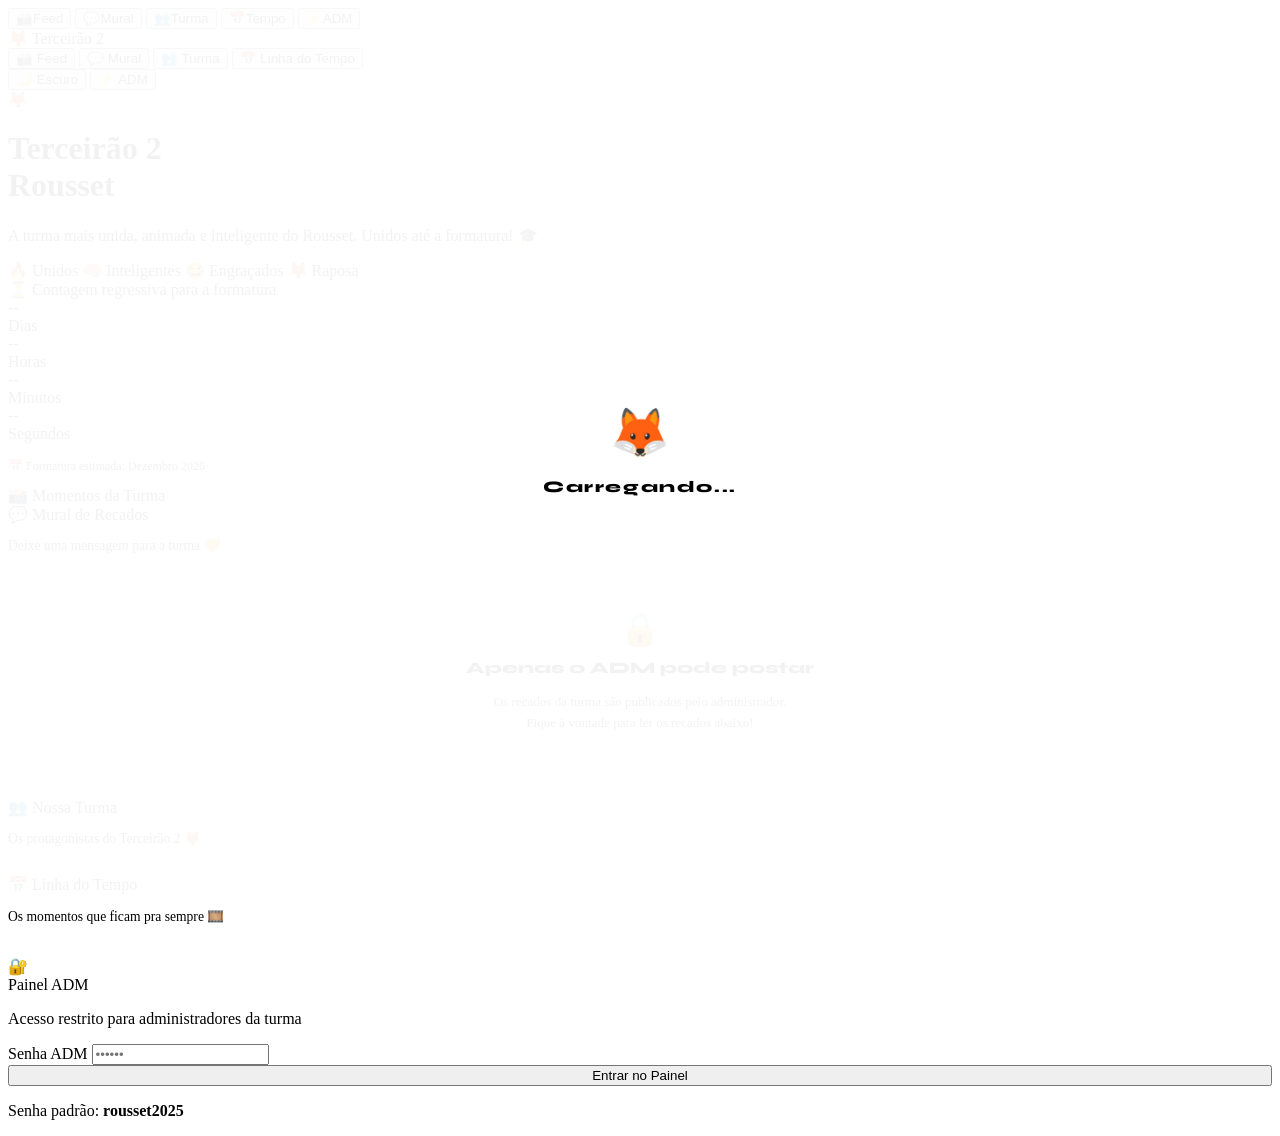
==== index.html @ 4e3f8a52 "1.3" ====
<!DOCTYPE html>
<html lang="pt-BR">
<head>
<meta charset="UTF-8"/>
<meta name="viewport" content="width=device-width, initial-scale=1.0"/>
<title>🦊 Terceirão 2 Rousset</title>
<link href="https://fonts.googleapis.com/css2?family=Syne:wght@700;800&family=Nunito:wght@400;600;700;800&display=swap" rel="stylesheet"/>
<body>
<div id="toast"></div>
 
<!-- OVERLAY DE CARREGAMENTO -->
<div id="loading-overlay" style="position:fixed;inset:0;background:rgba(255,255,255,0.95);z-index:999;display:flex;flex-direction:column;align-items:center;justify-content:center;gap:16px;">
  <div style="font-size:3rem;animation:bounce 1s ease-in-out infinite;">🦊</div>
  <div style="font-family:'Syne',sans-serif;font-size:1rem;font-weight:800;color:var(--orange);letter-spacing:0.1em;">Carregando...</div>
</div>
 
<!-- MENU MOBILE INFERIOR -->
<nav class="mobile-nav">
  <button class="mobile-nav-btn active" id="mob-feed"     onclick="goPage('feed')">    <span class="mob-icon">📸</span>Feed</button>
  <button class="mobile-nav-btn"        id="mob-mural"    onclick="goPage('mural')">   <span class="mob-icon">💬</span>Mural</button>
  <button class="mobile-nav-btn"        id="mob-alunos"   onclick="goPage('alunos')">  <span class="mob-icon">👥</span>Turma</button>
  <button class="mobile-nav-btn"        id="mob-timeline" onclick="goPage('timeline')"><span class="mob-icon">📅</span>Tempo</button>
  <button class="mobile-nav-btn mob-adm" id="mob-adm"     onclick="goPage('adm')">     <span class="mob-icon">⚡</span>ADM</button>
</nav>
 
<nav>
  <div class="nav-logo">🦊 Terceirão 2</div>
  <div class="nav-tabs">
    <button class="nav-tab active" onclick="goPage('feed')">📸 Feed</button>
    <button class="nav-tab" onclick="goPage('mural')">💬 Mural</button>
    <button class="nav-tab" onclick="goPage('alunos')">👥 Turma</button>
    <button class="nav-tab" onclick="goPage('timeline')">📅 Linha do Tempo</button>
  </div>
  <button class="theme-toggle" id="theme-toggle-btn" onclick="alternarTema()" title="Alternar modo claro/escuro">🌙 Escuro</button>
  <button class="nav-btn" onclick="goPage('adm')">⚡ ADM</button>
</nav>
 
<!-- ══ FEED ══ -->
<div id="page-feed" class="page active">
  <div class="hero">
    <span class="hero-fox">🦊</span>
    <h1>Terceirão 2<br/>Rousset</h1>
    <p>A turma mais unida, animada e inteligente do Rousset. Unidos até a formatura! 🎓</p>
    <div class="hero-tags">
      <span class="hero-tag">🔥 Unidos</span>
      <span class="hero-tag">🧠 Inteligentes</span>
      <span class="hero-tag">😂 Engraçados</span>
      <span class="hero-tag">🦊 Raposa</span>
    </div>
  </div>
  <div class="wrap" style="padding-top: 0;">
    <div class="countdown-section">
      <div class="countdown-title">⏳ Contagem regressiva para a formatura</div>
      <div class="countdown-grid">
        <div class="countdown-item"><div class="countdown-num" id="cd-dias">--</div><div class="countdown-label">Dias</div></div>
        <div class="countdown-item"><div class="countdown-num" id="cd-horas">--</div><div class="countdown-label">Horas</div></div>
        <div class="countdown-item"><div class="countdown-num" id="cd-min">--</div><div class="countdown-label">Minutos</div></div>
        <div class="countdown-item"><div class="countdown-num" id="cd-seg">--</div><div class="countdown-label">Segundos</div></div>
      </div>
      <p style="margin-top: 16px;font-size: 0.75rem;color: var(--muted);">📅 Formatura estimada: Dezembro 2026</p>
    </div>
    <div class="section-head"><div class="section-title">📸 <span>Momentos</span> da Turma</div></div>
    <div class="feed-grid" id="feed-grid"></div>
    <div id="feed-empty" class="empty" style="display: none;"><span class="empty-icon">📷</span><div class="empty-text">Nenhuma postagem ainda.<br/>O ADM pode adicionar pelo painel!</div></div>
  </div>
</div>
 
<!-- ══ MURAL ══ -->
<div id="page-mural" class="page">
  <div class="wrap">
    <div class="section-head"><div class="section-title">💬 Mural de <span>Recados</span></div></div>
    <p style="color: var(--muted);font-size: 0.85rem;margin-bottom: 28px;">Deixe uma mensagem para a turma 🧡</p>
    <!-- Formulário: só aparece para ADM -->
    <div class="mural-form" id="mural-form-adm" style="display:none;">
      <div class="mural-form-title">✍️ Novo Recado</div>
      <div class="field"><label>Autor</label><input id="mural-nome" placeholder="Ex: João Silva"/></div>
      <div class="field"><label>Mensagem</label><textarea id="mural-msg" placeholder="Deixe um recado para a turma..."></textarea></div>
      <button class="btn" onclick="postarRecado()">Publicar Recado</button>
    </div>
 
    <!-- Aviso para visitantes -->
    <div id="mural-aviso-visitante" style="background:var(--card);border:1px solid var(--border);border-radius:14px;padding:28px 24px;margin-bottom:24px;text-align:center;">
      <div style="font-size:2rem;margin-bottom:10px;">🔒</div>
      <div style="font-family:'Syne',sans-serif;font-size:1rem;font-weight:800;margin-bottom:6px;">Apenas o ADM pode postar</div>
      <p style="color:var(--muted);font-size:0.82rem;line-height:1.6;">Os recados da turma são publicados pelo administrador.<br/>Fique à vontade para ler os recados abaixo!</p>
    </div>
    <div class="mural-grid" id="mural-grid"></div>
    <div id="mural-empty" class="empty" style="display: none;"><span class="empty-icon">💬</span><div class="empty-text">Seja o primeiro a deixar um recado!</div></div>
  </div>
</div>
 
<!-- ══ ALUNOS ══ -->
<div id="page-alunos" class="page">
  <div class="wrap">
    <div class="section-head"><div class="section-title">👥 Nossa <span>Turma</span></div></div>
    <p style="color: var(--muted);font-size: 0.85rem;margin-bottom: 28px;">Os protagonistas do Terceirão 2 🦊</p>
    <div class="alunos-grid" id="alunos-grid"></div>
    <div id="alunos-empty" class="empty" style="display: none;"><span class="empty-icon">👥</span><div class="empty-text">Nenhum perfil ainda.<br/>Adicione pelo painel ADM!</div></div>
  </div>
</div>
 
<!-- ══ TIMELINE ══ -->
<div id="page-timeline" class="page">
  <div class="wrap">
    <div class="section-head"><div class="section-title">📅 Linha do <span>Tempo</span></div></div>
    <p style="color: var(--muted);font-size: 0.85rem;margin-bottom: 32px;">Os momentos que ficam pra sempre 🎞️</p>
    <div class="timeline" id="timeline-list"></div>
    <div id="timeline-empty" class="empty" style="display: none;"><span class="empty-icon">📅</span><div class="empty-text">Nenhum evento ainda.<br/>Adicione pelo painel ADM!</div></div>
  </div>
</div>
 
<!-- ══ ADM ══ -->
<div id="page-adm" class="page">
  <div class="wrap">
 
    <!-- LOGIN -->
    <div id="adm-login-screen">
      <div class="adm-panel">
        <div class="adm-login">
          <span class="adm-login-icon">🔐</span>
          <div class="adm-title">Painel ADM</div>
          <p class="adm-sub">Acesso restrito para administradores da turma</p>
          <div class="field">
            <label>Senha ADM</label>
            <input type="password" id="adm-senha" placeholder="••••••" onkeydown="if(event.key==='Enter') admLogin()"/>
          </div>
          <button class="btn" onclick="admLogin()" style="width: 100%;justify-content: center;">Entrar no Painel</button>
          <p class="hint">Senha padrão: <strong>rousset2025</strong></p>
        </div>
      </div>
    </div>
 
    <!-- CONTEÚDO -->
    <div id="adm-content" style="display: none;">
      <div style="display: flex;align-items: center;justify-content: space-between;margin-bottom: 28px;">
        <div>
          <div style="font-family: 'Syne',sans-serif;font-size: 1.6rem;font-weight: 800;">Painel ADM 🦊</div>
          <p style="color: var(--muted);font-size: 0.82rem;">Gerencie todo o conteúdo do blog</p>
        </div>
        <button class="btn btn-outline btn-sm" onclick="admLogout()">Sair</button>
      </div>
      <div style="display: flex;gap: 8px;margin-bottom: 28px;flex-wrap: wrap;">
        <button class="btn btn-sm" onclick="admTab('posts')">📸 Posts</button>
        <button class="btn btn-sm btn-outline" onclick="admTab('alunos')">👥 Alunos</button>
        <button class="btn btn-sm btn-outline" onclick="admTab('eventos')">📅 Eventos</button>
        <button class="btn btn-sm btn-outline" onclick="admTab('recados')">💬 Recados</button>
        <button class="btn btn-sm btn-outline" onclick="admTab('config')">⚙️ Config</button>
      </div>
 
      <!-- TAB POSTS -->
      <div id="adm-tab-posts">
        <div class="adm-panel" style="max-width: 100%;margin-bottom: 24px;">
          <div class="adm-title" style="font-size: 1rem;">➕ Nova Postagem</div>
          <div class="field"><label>Autor</label><input id="post-autor" placeholder="Nome de quem está postando"/></div>
          <div class="field"><label>Descrição</label><textarea id="post-desc" placeholder="Descreva o momento..."></textarea></div>
          <div class="field"><label>Tags (separadas por vírgula)</label><input id="post-tags" placeholder="Ex: festa, turma, formatura"/></div>
          <div class="field"><label>Tipo de mídia</label>
            <select id="post-tipo" onchange="toggleMidiaInput()">
              <option value="emoji">Sem mídia (só emoji)</option>
              <option value="imagem_url">Imagem por URL</option>
              <option value="video_url">Vídeo por URL</option>
              <option value="imagem_upload">Upload de imagem</option>
            </select>
          </div>
          <div id="midia-url-field" style="display: none;" class="field"><label>URL da mídia</label><input id="post-midia-url" placeholder="https://..."/></div>
          <div id="midia-upload-field" style="display: none;" class="field"><label>Arquivo de imagem</label><input type="file" accept="image/*" id="post-midia-file" onchange="handleUploadPost(event)"/></div>
          <div class="field"><label>Emoji do post (quando sem foto)</label><input id="post-emoji" placeholder="📸" maxlength="4" style="font-size: 1.5rem;"/></div>
          <button class="btn" onclick="adicionarPost()">Publicar Post</button>
        </div>
        <div style="font-family: 'Syne',sans-serif;font-size: 1rem;font-weight: 800;margin-bottom: 16px;">Posts publicados</div>
        <div id="adm-posts-list"></div>
      </div>
 
      <!-- TAB ALUNOS -->
      <div id="adm-tab-alunos" style="display: none;">
        <div class="adm-panel" style="max-width: 100%;margin-bottom: 24px;">
          <div class="adm-title" style="font-size: 1rem;">➕ Adicionar Aluno</div>
 
          <!-- Foto de perfil -->
          <div class="field">
            <label>📷 Foto de perfil</label>
            <div style="display: flex;gap: 12px;align-items: flex-start;flex-wrap: wrap;">
              <div style="flex: 1;min-width: 200px;">
                <select id="aluno-foto-tipo" onchange="toggleAlunoFotoInput()" style="width: 100%;background: var(--dark2);border: 1.5px solid rgba(255,107,43,0.18);border-radius: 6px;color: var(--text);padding: 10px 14px;font-size: 0.88rem;font-family: 'Nunito',sans-serif;outline: none;appearance: none;margin-bottom: 8px;">
                  <option value="emoji">Usar emoji/inicial</option>
                  <option value="url">URL de imagem</option>
                  <option value="upload">Upload de foto</option>
                </select>
                <div id="aluno-foto-url-field" style="display: none;">
                  <input id="aluno-foto-url" placeholder="https://..." style="width: 100%;background: var(--dark2);border: 1.5px solid rgba(255,107,43,0.18);border-radius: 6px;color: var(--text);padding: 10px 14px;font-size: 0.88rem;font-family: 'Nunito',sans-serif;outline: none;" oninput="previewAlunoFoto()"/>
                </div>
                <div id="aluno-foto-upload-field" style="display: none;">
                  <input type="file" accept="image/*" id="aluno-foto-file" onchange="handleUploadAluno(event)" style="width: 100%;background: var(--dark2);border: 1.5px solid rgba(255,107,43,0.18);border-radius: 6px;color: var(--text);padding: 8px 12px;font-size: 0.8rem;font-family: 'Nunito',sans-serif;outline: none;"/>
                </div>
              </div>
              <div style="display: flex;flex-direction: column;align-items: center;gap: 6px;">
                <img id="aluno-foto-preview" class="foto-preview" src="" alt="preview"/>
                <div id="aluno-foto-preview-placeholder" style="width: 64px;height: 64px;border-radius: 50%;background: rgba(255,107,43,0.12);border: 2px dashed rgba(255,107,43,0.3);display: flex;align-items: center;justify-content: center;font-size: 1.5rem;">📷</div>
              </div>
            </div>
          </div>
 
          <!-- Dados do aluno -->
          <div style="display: grid;grid-template-columns: 1fr 1fr;gap: 12px;">
            <div class="field"><label>Nome completo</label><input id="aluno-nome" placeholder="Ex: João Silva"/></div>
            <div class="field"><label>Apelido</label><input id="aluno-apelido" placeholder="Ex: Joãozinho"/></div>
          </div>
          <div class="field"><label>🎯 Profissão / Sonho</label><input id="aluno-profissao" placeholder="Ex: Futuro Engenheiro, Médico em formação..."/></div>
          <div class="field"><label>Bio / Frase marcante</label><input id="aluno-bio" placeholder="Ex: O mais engraçado da turma 😂"/></div>
          <button class="btn" onclick="adicionarAluno()">Adicionar Aluno</button>
        </div>
        <div id="adm-alunos-list"></div>
      </div>
 
      <!-- TAB EVENTOS -->
      <div id="adm-tab-eventos" style="display: none;">
        <div class="adm-panel" style="max-width: 100%;margin-bottom: 24px;">
          <div class="adm-title" style="font-size: 1rem;">➕ Novo Evento</div>
          <div style="display: grid;grid-template-columns: 1fr 1fr;gap: 12px;">
            <div class="field"><label>Data</label><input type="date" id="evento-data"/></div>
            <div class="field"><label>Título</label><input id="evento-titulo" placeholder="Ex: Dia do Estudante"/></div>
          </div>
          <div class="field"><label>Descrição</label><textarea id="evento-desc" placeholder="O que aconteceu?"></textarea></div>
          <button class="btn" onclick="adicionarEvento()">Adicionar à Timeline</button>
        </div>
        <div id="adm-eventos-list"></div>
      </div>
 
      <!-- TAB RECADOS -->
      <div id="adm-tab-recados" style="display: none;">
        <div class="adm-panel" style="max-width:100%;margin-bottom:24px;">
          <div class="adm-title" style="font-size:1rem;">💬 Gerenciar Recados do Mural</div>
          <p style="font-size:0.8rem;color:var(--muted);margin-bottom:16px;">Aqui você pode remover recados indesejados.</p>
          <div id="adm-recados-list"></div>
        </div>
      </div>
 
      <!-- TAB CONFIG -->
      <div id="adm-tab-config" style="display: none;">
        <div class="adm-panel" style="max-width: 100%;">
          <div class="adm-title" style="font-size: 1rem;">⚙️ Configurações</div>
          <div class="field"><label>Data da Formatura</label><input type="date" id="config-formatura"/></div>
          <div class="field"><label>Nome da Turma</label><input id="config-nome" placeholder="Ex: Terceirão 2 Rousset"/></div>
          <div class="field">
            <label>Nova senha ADM</label>
            <input type="password" id="config-senha" placeholder="deixe em branco para manter"/>
            <p style="font-size:0.7rem;color:var(--muted);margin-top:6px;">⚠️ Ao salvar com nova senha, a alteração é <strong style="color:var(--orange);">imediata</strong>. A próxima vez que entrar no ADM, use a nova senha.</p>
          </div>
          <button class="btn" onclick="salvarConfigBtn()">Salvar Configurações</button>
          <hr/>
          <button class="btn btn-danger" onclick="limparTudo()">🗑 Limpar todos os dados</button>
        </div>
      </div>
    </div>
  </div>
</div>
<script src="script.js" type="module"></script>
</body>
</html>
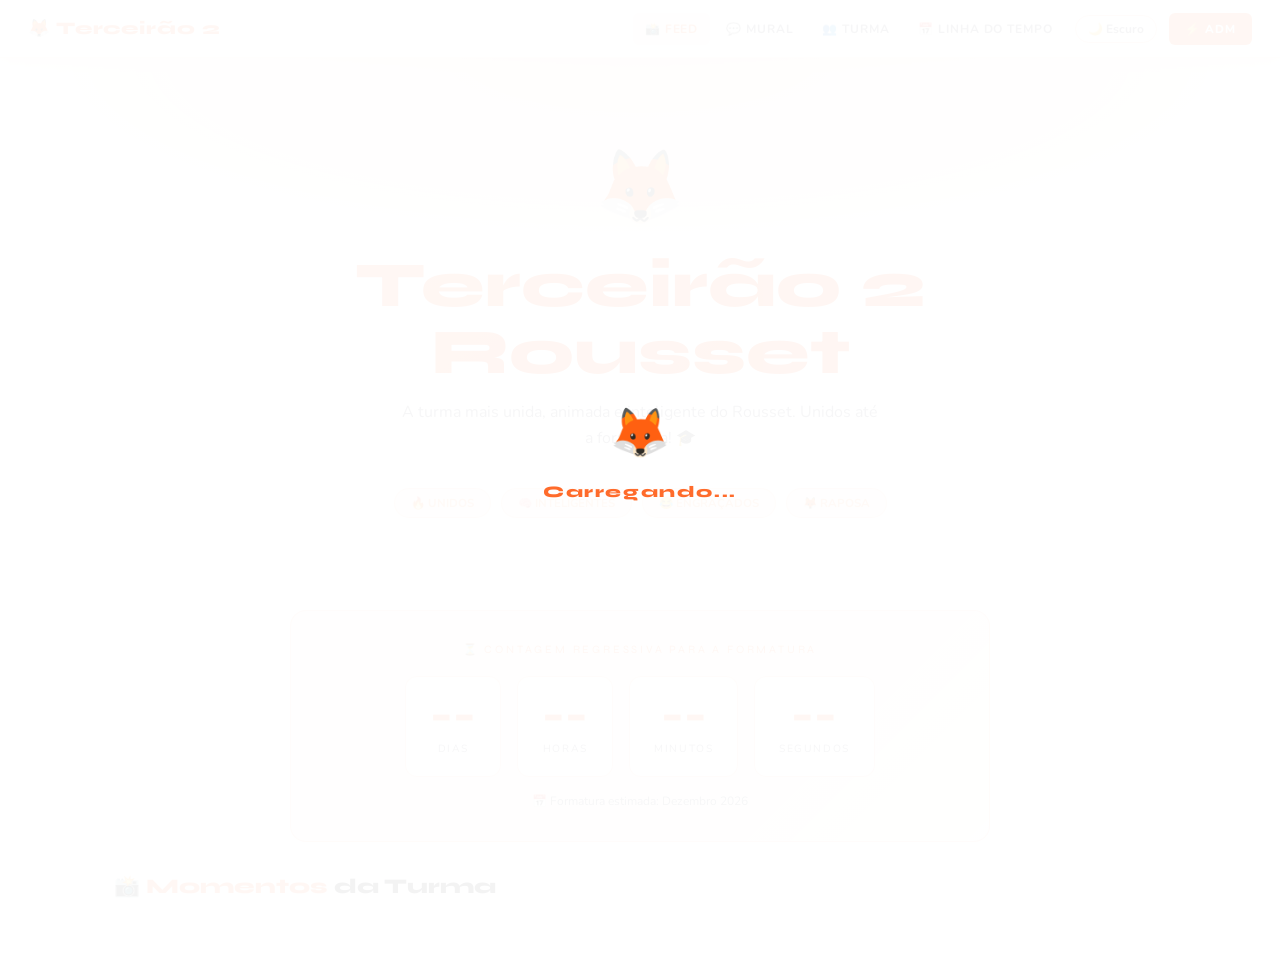
==== commit 39543174: "1.3" ====
--- a/index.html
+++ b/index.html
@@ -1,6 +1,7 @@
 <!DOCTYPE html>
 <html lang="pt-BR">
 <head>
+ <link href="style.css" rel="stylesheet">
 <meta charset="UTF-8"/>
 <meta name="viewport" content="width=device-width, initial-scale=1.0"/>
 <title>🦊 Terceirão 2 Rousset</title>
--- a/style.css
+++ b/style.css
@@ -0,0 +1,943 @@
+:root {
+  --orange: #ff6b2b;
+  --orange2: #ff9a5c;
+  --dark: #ffffff;
+  --dark2: #f0f0f5;
+  --card: #ffffff;
+  --border: rgba(255,107,43,0.35);
+  --text: #111018;
+  --muted: #555566;
+  --red: #e05555;
+  --nav-bg: #ffffff;
+  --shadow: rgba(0,0,0,0.06);
+}
+ 
+/* MODO ESCURO */
+body.modo-escuro {
+  --dark: #111018;
+  --dark2: #1a1826;
+  --card: #201e2e;
+  --border: rgba(255,107,43,0.22);
+  --text: #f0eeff;
+  --muted: #8b8aa0;
+  --nav-bg: #111018;
+  --shadow: rgba(0,0,0,0.3);
+}
+ 
+body.modo-escuro nav {
+  background: #111018;
+  border-bottom: 1px solid rgba(255,107,43,0.18);
+  box-shadow: 0 2px 16px rgba(0,0,0,0.3);
+}
+ 
+body.modo-escuro .mobile-nav {
+  background: rgba(17,16,24,0.97) !important;
+}
+ 
+body.modo-escuro #loading-overlay {
+  background: rgba(17,16,24,0.95) !important;
+}
+ 
+body.modo-escuro ::-webkit-scrollbar-track {
+  background: #1a1826;
+}
+ 
+/* BOTÃO TOGGLE */
+.theme-toggle {
+  background: none;
+  border: 1.5px solid var(--border);
+  border-radius: 20px;
+  padding: 5px 12px;
+  font-size: 0.75rem;
+  cursor: pointer;
+  color: var(--muted);
+  font-family: 'Nunito',sans-serif;
+  font-weight: 700;
+  margin-left: 10px;
+  transition: all .2s;
+  white-space: nowrap;
+}
+ 
+.theme-toggle:hover {
+  border-color: var(--orange);
+  color: var(--orange);
+}
+ 
+* {
+  box-sizing: border-box;
+  margin: 0;
+  padding: 0;
+}
+ 
+body {
+  background: var(--dark);
+  color: var(--text);
+  font-family: 'Nunito',sans-serif;
+  min-height: 100vh;
+  overflow-x: hidden;
+}
+ 
+::-webkit-scrollbar {
+  width: 6px;
+}
+ 
+::-webkit-scrollbar-track {
+  background: #f0f0f5;
+}
+ 
+::-webkit-scrollbar-thumb {
+  background: var(--orange);
+  border-radius: 3px;
+}
+ 
+/* NAV */
+nav {
+  position: sticky;
+  top: 0;
+  z-index: 200;
+  background: #ffffff;
+  backdrop-filter: blur(16px);
+  border-bottom: 1px solid rgba(255,107,43,0.15);
+  box-shadow: 0 2px 16px rgba(0,0,0,0.06);
+  display: flex;
+  align-items: center;
+  padding: 0 28px;
+  height: 58px;
+  transition: background .3s, box-shadow .3s;
+}
+ 
+.nav-logo {
+  font-family: 'Syne',sans-serif;
+  font-size: 1.1rem;
+  font-weight: 800;
+  color: var(--orange);
+  letter-spacing: 0.05em;
+  margin-right: auto;
+}
+ 
+.nav-tabs {
+  display: flex;
+  gap: 4px;
+}
+ 
+.nav-tab {
+  background: none;
+  border: none;
+  color: var(--muted);
+  font-family: 'Nunito',sans-serif;
+  font-size: 0.75rem;
+  font-weight: 700;
+  letter-spacing: 0.08em;
+  text-transform: uppercase;
+  padding: 8px 12px;
+  border-radius: 6px;
+  cursor: pointer;
+  transition: color .15s,background .15s;
+}
+ 
+.nav-tab:hover,.nav-tab.active {
+  color: var(--orange);
+  background: rgba(255,107,43,0.12);
+}
+ 
+.nav-btn {
+  background: var(--orange);
+  border: none;
+  color: #fff;
+  font-family: 'Nunito',sans-serif;
+  font-size: 0.72rem;
+  font-weight: 800;
+  letter-spacing: 0.1em;
+  text-transform: uppercase;
+  padding: 8px 16px;
+  border-radius: 6px;
+  cursor: pointer;
+  margin-left: 12px;
+  transition: background .15s;
+}
+ 
+.nav-btn:hover {
+  background: var(--orange2);
+}
+ 
+/* PÁGINAS */
+.page {
+  display: none;
+  animation: fadeUp .3s ease both;
+}
+ 
+.page.active {
+  display: block;
+}
+ 
+@keyframes fadeUp {
+  from {
+    opacity: 0;
+    transform: translateY(14px);
+  }
+ 
+  to {
+    opacity: 1;
+    transform: translateY(0);
+  }
+ 
+}
+ 
+/* HERO */
+.hero {
+  padding: 80px 32px 60px;
+  text-align: center;
+  background: radial-gradient(ellipse 80% 60% at 50% 0%,rgba(255,107,43,0.18) 0%,transparent 70%);
+}
+ 
+.hero-fox {
+  font-size: 4.5rem;
+  display: block;
+  margin-bottom: 16px;
+  animation: bounce 2.5s ease-in-out infinite;
+}
+ 
+@keyframes bounce {
+  0%,100% {
+    transform: translateY(0);
+  }
+ 
+  50% {
+    transform: translateY(-10px);
+  }
+ 
+}
+ 
+.hero h1 {
+  font-family: 'Syne',sans-serif;
+  font-size: clamp(2.4rem,6vw,4rem);
+  font-weight: 800;
+  line-height: 1.05;
+  background: linear-gradient(135deg,var(--orange) 0%,#ff3d00 100%);
+  -webkit-background-clip: text;
+  -webkit-text-fill-color: transparent;
+  background-clip: text;
+  margin-bottom: 14px;
+}
+ 
+.hero p {
+  color: var(--muted);
+  font-size: 1rem;
+  max-width: 480px;
+  margin: 0 auto 36px;
+  line-height: 1.6;
+}
+ 
+.hero-tags {
+  display: flex;
+  gap: 10px;
+  justify-content: center;
+  flex-wrap: wrap;
+}
+ 
+.hero-tag {
+  padding: 6px 16px;
+  border-radius: 20px;
+  font-size: 0.72rem;
+  font-weight: 700;
+  text-transform: uppercase;
+  background: rgba(255,107,43,0.12);
+  border: 1px solid rgba(255,107,43,0.25);
+  color: var(--orange2);
+}
+ 
+/* COUNTDOWN */
+.countdown-section {
+  background: linear-gradient(135deg,rgba(255,107,43,0.12),rgba(255,107,43,0.04));
+  border: 1px solid var(--border);
+  border-radius: 16px;
+  padding: 32px;
+  margin: 32px auto;
+  max-width: 700px;
+  text-align: center;
+}
+ 
+.countdown-title {
+  font-family: 'Syne',sans-serif;
+  font-size: 0.7rem;
+  letter-spacing: 0.25em;
+  text-transform: uppercase;
+  color: var(--orange);
+  margin-bottom: 20px;
+}
+ 
+.countdown-grid {
+  display: flex;
+  gap: 16px;
+  justify-content: center;
+  flex-wrap: wrap;
+}
+ 
+.countdown-item {
+  background: var(--card);
+  border: 1px solid var(--border);
+  border-radius: 12px;
+  padding: 20px 24px;
+  min-width: 80px;
+}
+ 
+.countdown-num {
+  font-family: 'Syne',sans-serif;
+  font-size: 2.4rem;
+  font-weight: 800;
+  color: var(--orange);
+  line-height: 1;
+}
+ 
+.countdown-label {
+  font-size: 0.65rem;
+  letter-spacing: 0.15em;
+  text-transform: uppercase;
+  color: var(--muted);
+  margin-top: 6px;
+}
+ 
+/* LAYOUT */
+.wrap {
+  max-width: 1100px;
+  margin: 0 auto;
+  padding: 32px 24px;
+}
+ 
+.section-head {
+  display: flex;
+  align-items: center;
+  margin-bottom: 24px;
+}
+ 
+.section-title {
+  font-family: 'Syne',sans-serif;
+  font-size: 1.3rem;
+  font-weight: 800;
+}
+ 
+.section-title span {
+  color: var(--orange);
+}
+ 
+/* FEED */
+.feed-grid {
+  columns: 3 280px;
+  gap: 16px;
+}
+ 
+.feed-card {
+  break-inside: avoid;
+  margin-bottom: 16px;
+  background: var(--card);
+  border: 1px solid var(--border);
+  border-radius: 14px;
+  overflow: hidden;
+  transition: transform .2s,box-shadow .2s;
+}
+ 
+.feed-card:hover {
+  transform: translateY(-4px);
+  box-shadow: 0 12px 40px rgba(255,107,43,0.15);
+}
+ 
+.feed-media {
+  width: 100%;
+  display: block;
+  object-fit: cover;
+}
+ 
+.feed-media-placeholder {
+  width: 100%;
+  aspect-ratio: 1;
+  background: linear-gradient(135deg,var(--dark2),rgba(255,107,43,0.1));
+  display: flex;
+  align-items: center;
+  justify-content: center;
+  font-size: 2.5rem;
+}
+ 
+.feed-video-wrap {
+  position: relative;
+  width: 100%;
+}
+ 
+.feed-video-wrap video {
+  width: 100%;
+  display: block;
+}
+ 
+.feed-video-badge {
+  position: absolute;
+  top: 10px;
+  right: 10px;
+  background: rgba(0,0,0,0.65);
+  color: #fff;
+  font-size: 0.65rem;
+  font-weight: 700;
+  padding: 4px 10px;
+  border-radius: 20px;
+}
+ 
+.feed-body {
+  padding: 16px;
+}
+ 
+.feed-author {
+  display: flex;
+  align-items: center;
+  gap: 8px;
+  margin-bottom: 10px;
+}
+ 
+.feed-avatar {
+  width: 30px;
+  height: 30px;
+  border-radius: 50%;
+  background: linear-gradient(135deg,var(--orange),#ff9a5c);
+  display: flex;
+  align-items: center;
+  justify-content: center;
+  font-size: 0.75rem;
+  font-weight: 800;
+  color: #fff;
+  flex-shrink: 0;
+}
+ 
+.feed-author-name {
+  font-size: 0.78rem;
+  font-weight: 700;
+}
+ 
+.feed-date {
+  font-size: 0.68rem;
+  color: var(--muted);
+}
+ 
+.feed-desc {
+  font-size: 0.85rem;
+  color: var(--muted);
+  line-height: 1.55;
+}
+ 
+.feed-tags {
+  display: flex;
+  gap: 6px;
+  flex-wrap: wrap;
+  margin-top: 10px;
+}
+ 
+.feed-tag {
+  font-size: 0.62rem;
+  font-weight: 700;
+  text-transform: uppercase;
+  padding: 3px 9px;
+  border-radius: 20px;
+  background: rgba(255,107,43,0.1);
+  color: var(--orange2);
+  border: 1px solid rgba(255,107,43,0.2);
+}
+ 
+/* MURAL */
+.mural-grid {
+  display: grid;
+  grid-template-columns: repeat(auto-fill,minmax(260px,1fr));
+  gap: 16px;
+}
+ 
+.mural-card {
+  background: var(--card);
+  border: 1px solid var(--border);
+  border-radius: 14px;
+  padding: 20px;
+  position: relative;
+}
+ 
+.mural-card::before {
+  content: '';
+  position: absolute;
+  top: 0;
+  left: 0;
+  right: 0;
+  height: 3px;
+  border-radius: 14px 14px 0 0;
+  background: linear-gradient(90deg,var(--orange),var(--orange2));
+}
+ 
+.mural-from {
+  font-size: 0.7rem;
+  text-transform: uppercase;
+  color: var(--orange);
+  margin-bottom: 8px;
+  font-weight: 700;
+}
+ 
+.mural-msg {
+  font-size: 0.9rem;
+  line-height: 1.6;
+}
+ 
+.mural-time {
+  font-size: 0.68rem;
+  color: var(--muted);
+  margin-top: 10px;
+}
+ 
+.mural-form {
+  background: var(--card);
+  border: 1px solid var(--border);
+  border-radius: 14px;
+  padding: 24px;
+  margin-bottom: 24px;
+}
+ 
+.mural-form-title {
+  font-family: 'Syne',sans-serif;
+  font-size: 1rem;
+  font-weight: 800;
+  margin-bottom: 16px;
+  color: var(--orange);
+}
+ 
+/* ALUNOS */
+.alunos-grid {
+  display: grid;
+  grid-template-columns: repeat(auto-fill,minmax(220px,1fr));
+  gap: 20px;
+}
+ 
+.aluno-card {
+  background: var(--card);
+  border: 1px solid var(--border);
+  border-radius: 16px;
+  padding: 28px 20px 22px;
+  text-align: center;
+  transition: transform .2s,box-shadow .2s;
+  position: relative;
+  overflow: hidden;
+}
+ 
+.aluno-card::before {
+  content: '';
+  position: absolute;
+  top: 0;
+  left: 0;
+  right: 0;
+  height: 60px;
+  background: linear-gradient(135deg,rgba(255,107,43,0.18),rgba(255,107,43,0.05));
+}
+ 
+.aluno-card:hover {
+  transform: translateY(-5px);
+  box-shadow: 0 16px 48px rgba(255,107,43,0.14);
+}
+ 
+.aluno-foto-wrap {
+  position: relative;
+  width: 80px;
+  height: 80px;
+  margin: 0 auto 14px;
+}
+ 
+.aluno-foto {
+  width: 80px;
+  height: 80px;
+  border-radius: 50%;
+  object-fit: cover;
+  border: 3px solid var(--orange);
+  display: block;
+}
+ 
+.aluno-foto-placeholder {
+  width: 80px;
+  height: 80px;
+  border-radius: 50%;
+  background: linear-gradient(135deg,var(--orange),#ff9a5c);
+  display: flex;
+  align-items: center;
+  justify-content: center;
+  font-size: 2rem;
+  font-weight: 800;
+  color: #fff;
+  border: 3px solid rgba(255,107,43,0.4);
+}
+ 
+.aluno-apelido {
+  display: inline-block;
+  font-size: 0.62rem;
+  font-weight: 800;
+  letter-spacing: 0.1em;
+  text-transform: uppercase;
+  background: rgba(255,107,43,0.15);
+  border: 1px solid rgba(255,107,43,0.3);
+  color: var(--orange2);
+  padding: 3px 10px;
+  border-radius: 20px;
+  margin-bottom: 8px;
+}
+ 
+.aluno-name {
+  font-family: 'Syne',sans-serif;
+  font-size: 1rem;
+  font-weight: 800;
+  margin-bottom: 4px;
+}
+ 
+.aluno-profissao {
+  font-size: 0.72rem;
+  color: var(--orange);
+  font-weight: 700;
+  margin-bottom: 6px;
+  letter-spacing: 0.04em;
+}
+ 
+.aluno-bio {
+  font-size: 0.78rem;
+  color: var(--muted);
+  line-height: 1.5;
+}
+ 
+/* TIMELINE */
+.timeline {
+  position: relative;
+  padding-left: 32px;
+}
+ 
+.timeline::before {
+  content: '';
+  position: absolute;
+  left: 10px;
+  top: 0;
+  bottom: 0;
+  width: 2px;
+  background: linear-gradient(to bottom,var(--orange),transparent);
+}
+ 
+.timeline-item {
+  position: relative;
+  margin-bottom: 28px;
+}
+ 
+.timeline-dot {
+  position: absolute;
+  left: -28px;
+  top: 4px;
+  width: 16px;
+  height: 16px;
+  border-radius: 50%;
+  background: var(--orange);
+  border: 3px solid var(--dark);
+}
+ 
+.timeline-card {
+  background: var(--card);
+  border: 1px solid var(--border);
+  border-radius: 12px;
+  padding: 18px 20px;
+}
+ 
+.timeline-date {
+  font-size: 0.65rem;
+  text-transform: uppercase;
+  color: var(--orange);
+  margin-bottom: 6px;
+  font-weight: 700;
+}
+ 
+.timeline-title {
+  font-family: 'Syne',sans-serif;
+  font-size: 1rem;
+  font-weight: 800;
+  margin-bottom: 6px;
+}
+ 
+.timeline-desc {
+  font-size: 0.83rem;
+  color: var(--muted);
+  line-height: 1.55;
+}
+ 
+/* ADM */
+.adm-panel {
+  background: var(--card);
+  border: 1px solid var(--border);
+  border-radius: 16px;
+  padding: 32px;
+  max-width: 700px;
+  margin: 0 auto;
+}
+ 
+.adm-title {
+  font-family: 'Syne',sans-serif;
+  font-size: 1.4rem;
+  font-weight: 800;
+  margin-bottom: 6px;
+}
+ 
+.adm-sub {
+  font-size: 0.82rem;
+  color: var(--muted);
+  margin-bottom: 28px;
+}
+ 
+.adm-login {
+  text-align: center;
+  padding: 32px 0;
+}
+ 
+.adm-login-icon {
+  font-size: 3rem;
+  margin-bottom: 16px;
+  display: block;
+}
+ 
+/* FORMS */
+.field {
+  margin-bottom: 16px;
+}
+ 
+.field label {
+  display: block;
+  font-size: 0.65rem;
+  font-weight: 700;
+  letter-spacing: 0.15em;
+  text-transform: uppercase;
+  color: var(--muted);
+  margin-bottom: 7px;
+}
+ 
+.field input,.field textarea,.field select {
+  width: 100%;
+  background: var(--dark2);
+  border: 1.5px solid rgba(255,107,43,0.18);
+  border-radius: 6px;
+  color: var(--text);
+  padding: 11px 14px;
+  font-size: 0.88rem;
+  font-family: 'Nunito',sans-serif;
+  outline: none;
+  transition: border-color .2s;
+}
+ 
+.field input:focus,.field textarea:focus,.field select:focus {
+  border-color: var(--orange);
+}
+ 
+.field textarea {
+  min-height: 80px;
+  resize: vertical;
+}
+ 
+.field select {
+  appearance: none;
+}
+ 
+.field input[type="file"] {
+  padding: 8px 12px;
+  font-size: 0.8rem;
+}
+ 
+/* FOTO PREVIEW */
+.foto-preview-wrap {
+  display: flex;
+  align-items: center;
+  gap: 14px;
+  margin-top: 10px;
+}
+ 
+.foto-preview {
+  width: 64px;
+  height: 64px;
+  border-radius: 50%;
+  object-fit: cover;
+  border: 2px solid var(--orange);
+  display: none;
+}
+ 
+.foto-preview.show {
+  display: block;
+}
+ 
+/* BOTÕES */
+.btn {
+  display: inline-flex;
+  align-items: center;
+  gap: 8px;
+  background: var(--orange);
+  border: none;
+  border-radius: 8px;
+  color: #fff;
+  font-family: 'Nunito',sans-serif;
+  font-size: 0.78rem;
+  font-weight: 800;
+  letter-spacing: 0.1em;
+  text-transform: uppercase;
+  padding: 11px 22px;
+  cursor: pointer;
+  transition: background .15s,transform .1s;
+}
+ 
+.btn:hover {
+  background: var(--orange2);
+}
+ 
+.btn:active {
+  transform: scale(0.97);
+}
+ 
+.btn-outline {
+  background: transparent;
+  border: 1.5px solid rgba(255,107,43,0.3);
+  color: var(--orange2);
+}
+ 
+.btn-outline:hover {
+  background: rgba(255,107,43,0.08);
+}
+ 
+.btn-sm {
+  padding: 7px 14px;
+  font-size: 0.68rem;
+}
+ 
+.btn-danger {
+  background: rgba(220,60,60,0.15);
+  color: var(--red);
+  border: 1px solid rgba(220,60,60,0.25);
+}
+ 
+.btn-danger:hover {
+  background: rgba(220,60,60,0.28);
+}
+ 
+/* TOAST */
+#toast {
+  position: fixed;
+  bottom: 28px;
+  right: 28px;
+  z-index: 999;
+  background: var(--orange);
+  color: #fff;
+  font-family: 'Nunito',sans-serif;
+  font-size: 0.82rem;
+  font-weight: 700;
+  padding: 12px 22px;
+  border-radius: 10px;
+  transform: translateY(80px);
+  opacity: 0;
+  transition: transform .3s,opacity .3s;
+  pointer-events: none;
+}
+ 
+#toast.show {
+  transform: translateY(0);
+  opacity: 1;
+}
+ 
+hr {
+  border: none;
+  border-top: 1px solid var(--border);
+  margin: 24px 0;
+}
+ 
+.empty {
+  text-align: center;
+  padding: 48px 24px;
+  color: var(--muted);
+}
+ 
+.empty-icon {
+  font-size: 3rem;
+  margin-bottom: 12px;
+  display: block;
+}
+ 
+.hint {
+  font-size: 0.72rem;
+  color: var(--muted);
+  margin-top: 12px;
+  text-align: center;
+}
+ 
+.hint strong {
+  color: var(--orange);
+}
+ 
+/* MENU MOBILE INFERIOR */
+.mobile-nav {
+  display: none;
+}
+ 
+@media(max-width: 600px) {
+  .nav-tabs {
+    display: none;
+  }
+ 
+  .nav-btn {
+    display: none;
+  }
+ 
+  body {
+    padding-bottom: 72px;
+  }
+ 
+  .mobile-nav {
+    display: flex;
+    position: fixed;
+    bottom: 0;
+    left: 0;
+    right: 0;
+    z-index: 300;
+    background: rgba(17,16,24,0.97);
+    backdrop-filter: blur(16px);
+    border-top: 1px solid var(--border);
+    padding: 8px 0 10px;
+    justify-content: space-around;
+  }
+ 
+  .mobile-nav-btn {
+    display: flex;
+    flex-direction: column;
+    align-items: center;
+    gap: 3px;
+    background: none;
+    border: none;
+    color: var(--muted);
+    font-family: 'Nunito',sans-serif;
+    font-size: 0.58rem;
+    font-weight: 700;
+    letter-spacing: 0.06em;
+    text-transform: uppercase;
+    cursor: pointer;
+    padding: 4px 12px;
+    border-radius: 8px;
+    transition: color .15s;
+    min-width: 52px;
+  }
+ 
+  .mobile-nav-btn .mob-icon {
+    font-size: 1.3rem;
+    line-height: 1;
+  }
+ 
+  .mobile-nav-btn.active {
+    color: var(--orange);
+  }
+ 
+  .mobile-nav-btn.mob-adm {
+    color: #fff;
+    background: var(--orange);
+    border-radius: 10px;
+    padding: 6px 14px;
+  }
+ 
+  .wrap {
+    padding: 24px 16px;
+  }
+ 
+  .feed-grid {
+    columns: 1;
+  }
+ 
+}
+ 
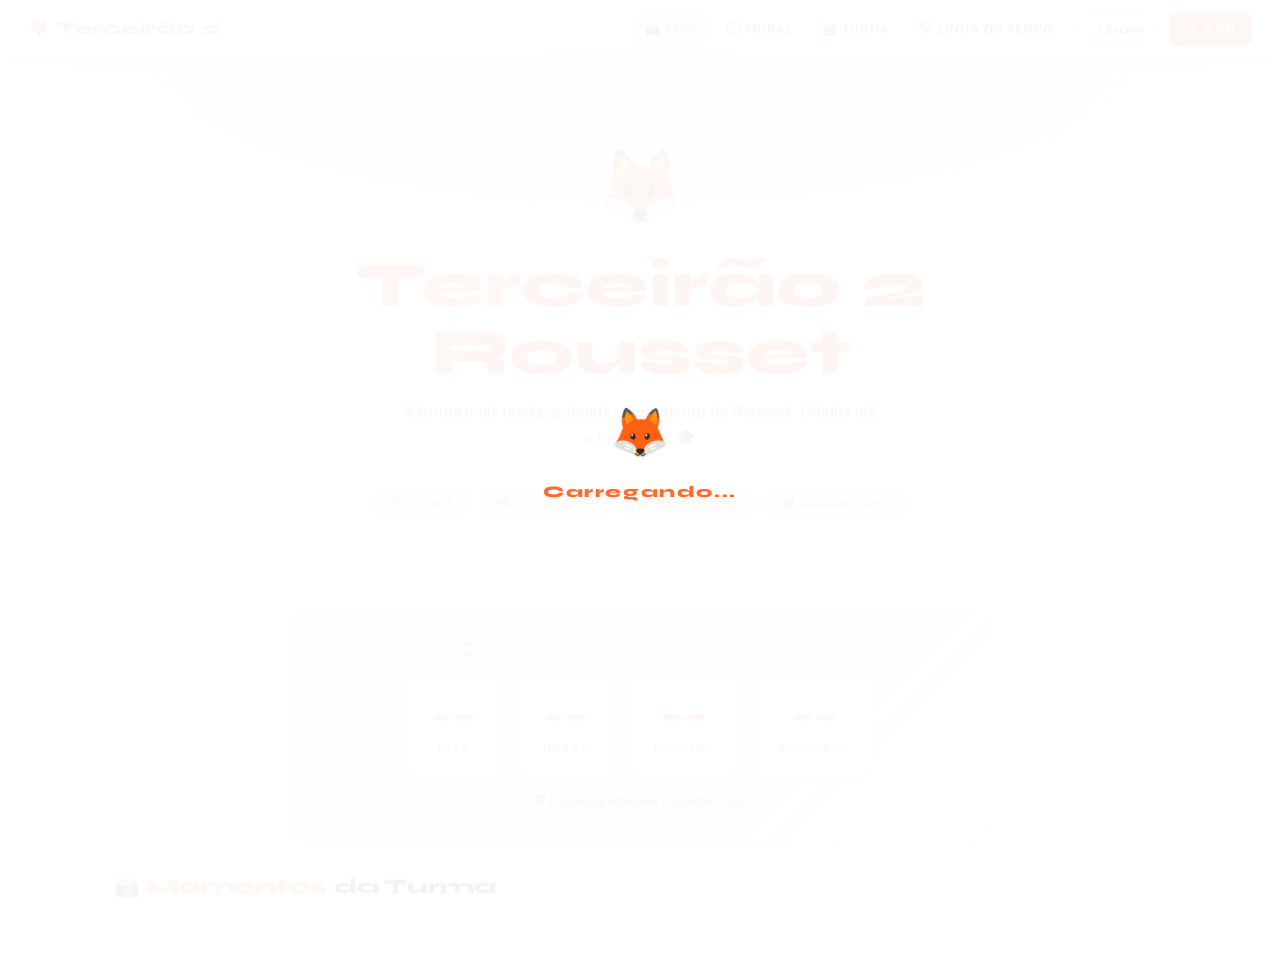
==== commit 6d201d73: "1.3" ====
--- a/index.html
+++ b/index.html
@@ -46,7 +46,7 @@
       <span class="hero-tag">🔥 Unidos</span>
       <span class="hero-tag">🧠 Inteligentes</span>
       <span class="hero-tag">😂 Engraçados</span>
-      <span class="hero-tag">🦊 Raposa</span>
+      <span class="hero-tag">🦊 Os mais mídias</span>
     </div>
   </div>
   <div class="wrap" style="padding-top: 0;">
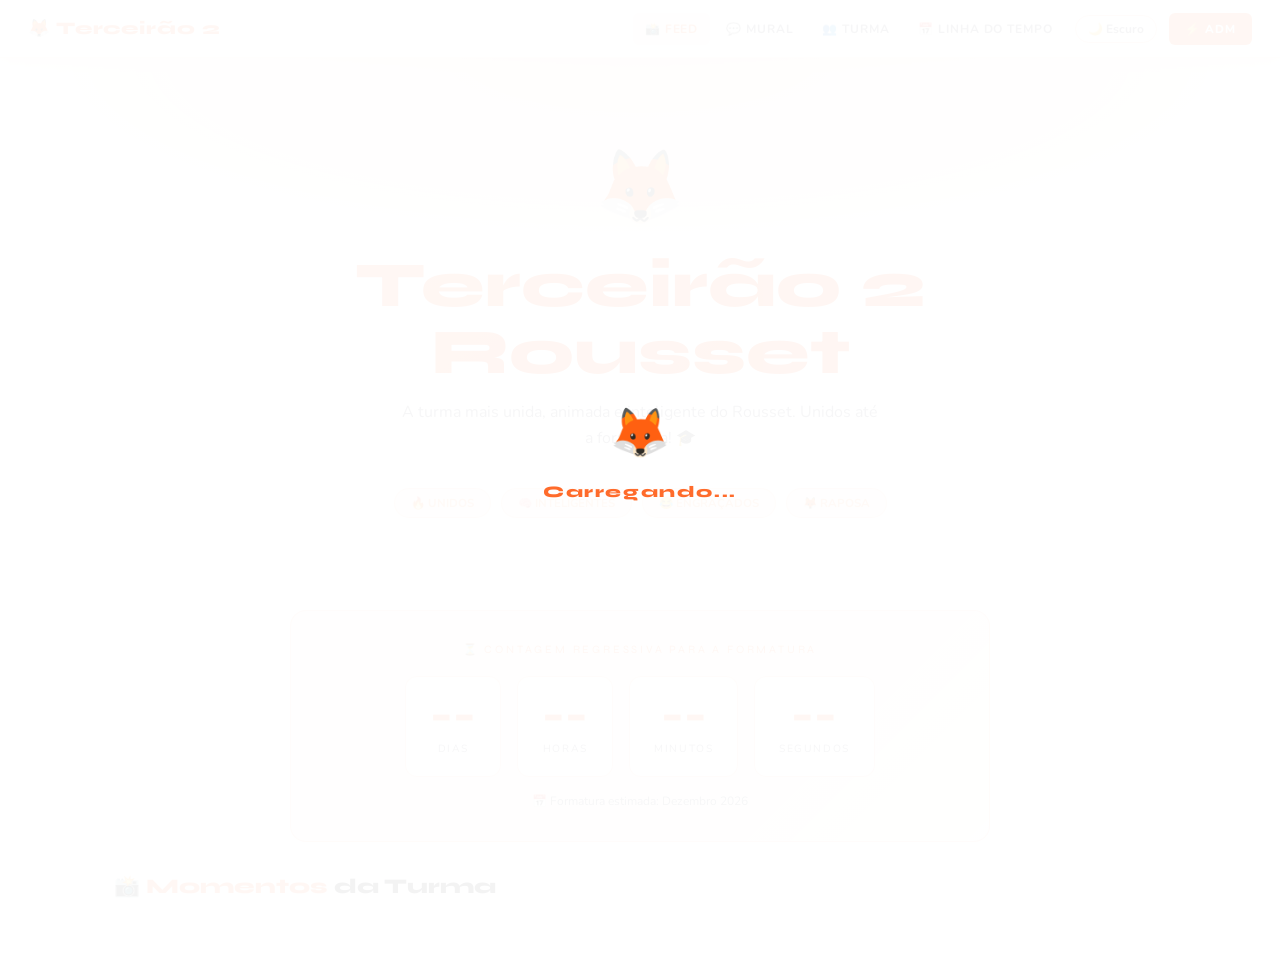
==== commit 2ef29b41: "1.4" ====
--- a/index.html
+++ b/index.html
@@ -21,6 +21,7 @@
   <button class="mobile-nav-btn"        id="mob-mural"    onclick="goPage('mural')">   <span class="mob-icon">💬</span>Mural</button>
   <button class="mobile-nav-btn"        id="mob-alunos"   onclick="goPage('alunos')">  <span class="mob-icon">👥</span>Turma</button>
   <button class="mobile-nav-btn"        id="mob-timeline" onclick="goPage('timeline')"><span class="mob-icon">📅</span>Tempo</button>
+  <button class="mobile-nav-btn"        id="mob-tema"     onclick="alternarTema()">    <span class="mob-icon" id="mob-tema-icon">🌙</span>Tema</button>
   <button class="mobile-nav-btn mob-adm" id="mob-adm"     onclick="goPage('adm')">     <span class="mob-icon">⚡</span>ADM</button>
 </nav>
  
@@ -46,7 +47,7 @@
       <span class="hero-tag">🔥 Unidos</span>
       <span class="hero-tag">🧠 Inteligentes</span>
       <span class="hero-tag">😂 Engraçados</span>
-      <span class="hero-tag">🦊 Os mais mídias</span>
+      <span class="hero-tag">🦊 Raposa</span>
     </div>
   </div>
   <div class="wrap" style="padding-top: 0;">
--- a/style.css
+++ b/style.css
@@ -940,4 +940,3 @@
   }
  
 }
- 
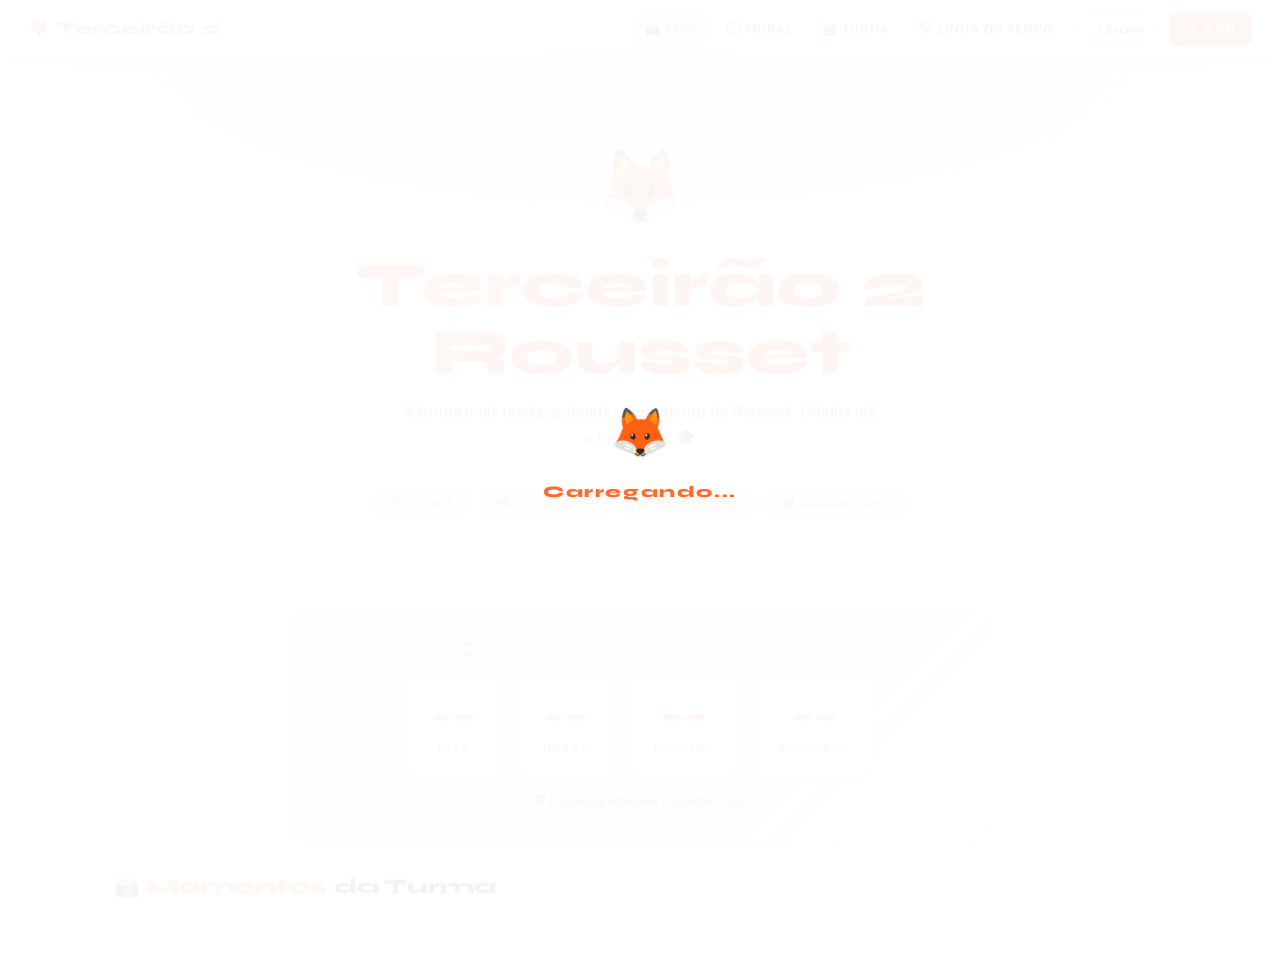
==== commit 6d23c56a: "1.4" ====
--- a/index.html
+++ b/index.html
@@ -47,7 +47,7 @@
       <span class="hero-tag">🔥 Unidos</span>
       <span class="hero-tag">🧠 Inteligentes</span>
       <span class="hero-tag">😂 Engraçados</span>
-      <span class="hero-tag">🦊 Raposa</span>
+      <span class="hero-tag">🦊 Os mais mídias</span>
     </div>
   </div>
   <div class="wrap" style="padding-top: 0;">
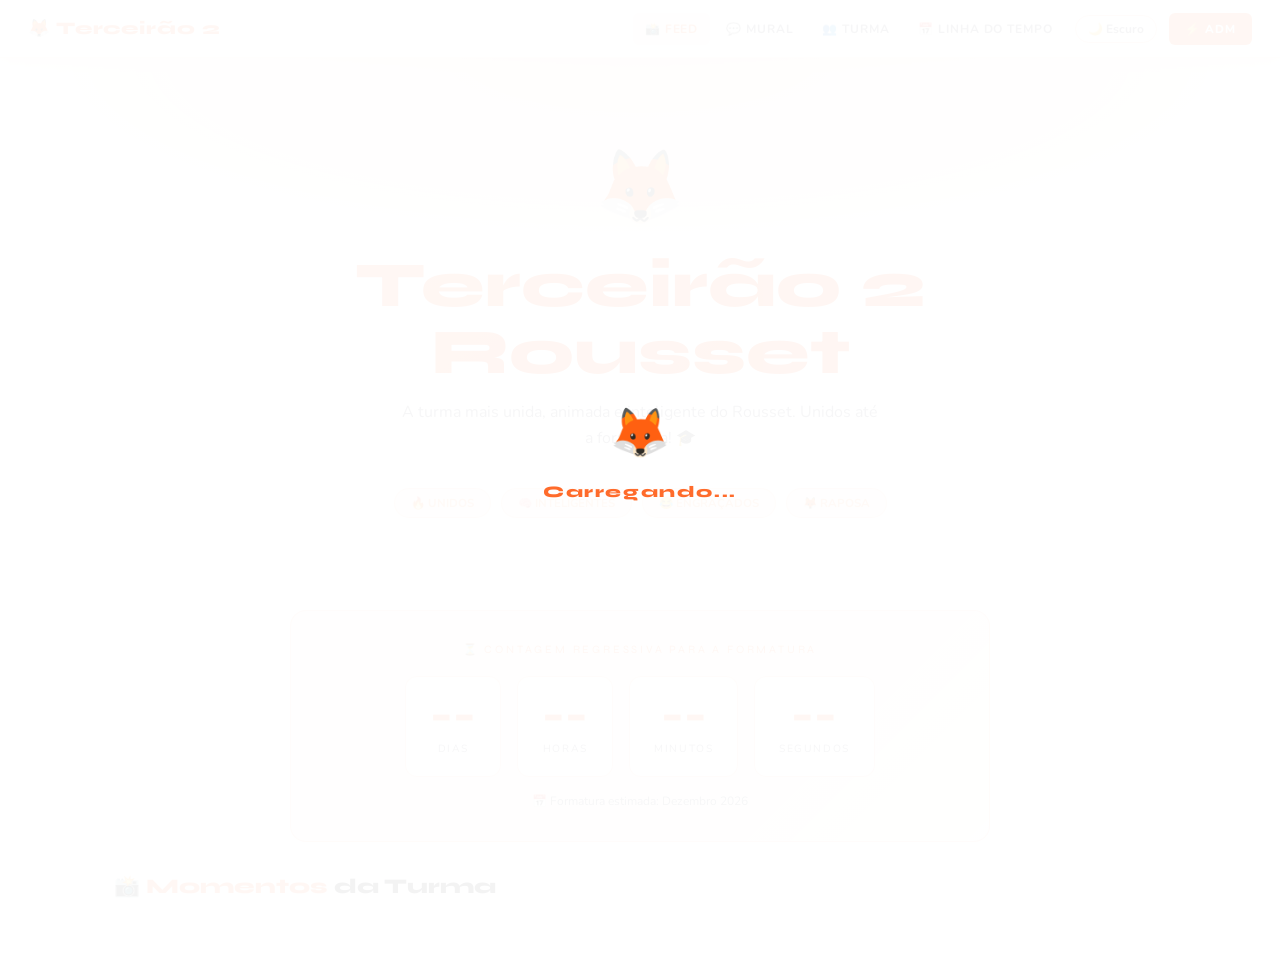
==== commit c77991e3: "1.5" ====
--- a/index.html
+++ b/index.html
@@ -47,7 +47,7 @@
       <span class="hero-tag">🔥 Unidos</span>
       <span class="hero-tag">🧠 Inteligentes</span>
       <span class="hero-tag">😂 Engraçados</span>
-      <span class="hero-tag">🦊 Os mais mídias</span>
+      <span class="hero-tag">🦊 Raposa</span>
     </div>
   </div>
   <div class="wrap" style="padding-top: 0;">
@@ -230,9 +230,17 @@
  
       <!-- TAB RECADOS -->
       <div id="adm-tab-recados" style="display: none;">
+        <!-- Formulário novo recado -->
         <div class="adm-panel" style="max-width:100%;margin-bottom:24px;">
-          <div class="adm-title" style="font-size:1rem;">💬 Gerenciar Recados do Mural</div>
-          <p style="font-size:0.8rem;color:var(--muted);margin-bottom:16px;">Aqui você pode remover recados indesejados.</p>
+          <div class="adm-title" style="font-size:1rem;">✍️ Publicar Recado</div>
+          <div class="field"><label>Autor</label><input id="mural-nome" placeholder="Ex: João Silva"/></div>
+          <div class="field"><label>Mensagem</label><textarea id="mural-msg" placeholder="Escreva o recado..."></textarea></div>
+          <button class="btn" onclick="postarRecado()">Publicar Recado</button>
+        </div>
+        <!-- Lista de recados -->
+        <div class="adm-panel" style="max-width:100%;">
+          <div class="adm-title" style="font-size:1rem;">💬 Recados publicados</div>
+          <p style="font-size:0.8rem;color:var(--muted);margin-bottom:16px;">Clique em ✕ para remover um recado.</p>
           <div id="adm-recados-list"></div>
         </div>
       </div>
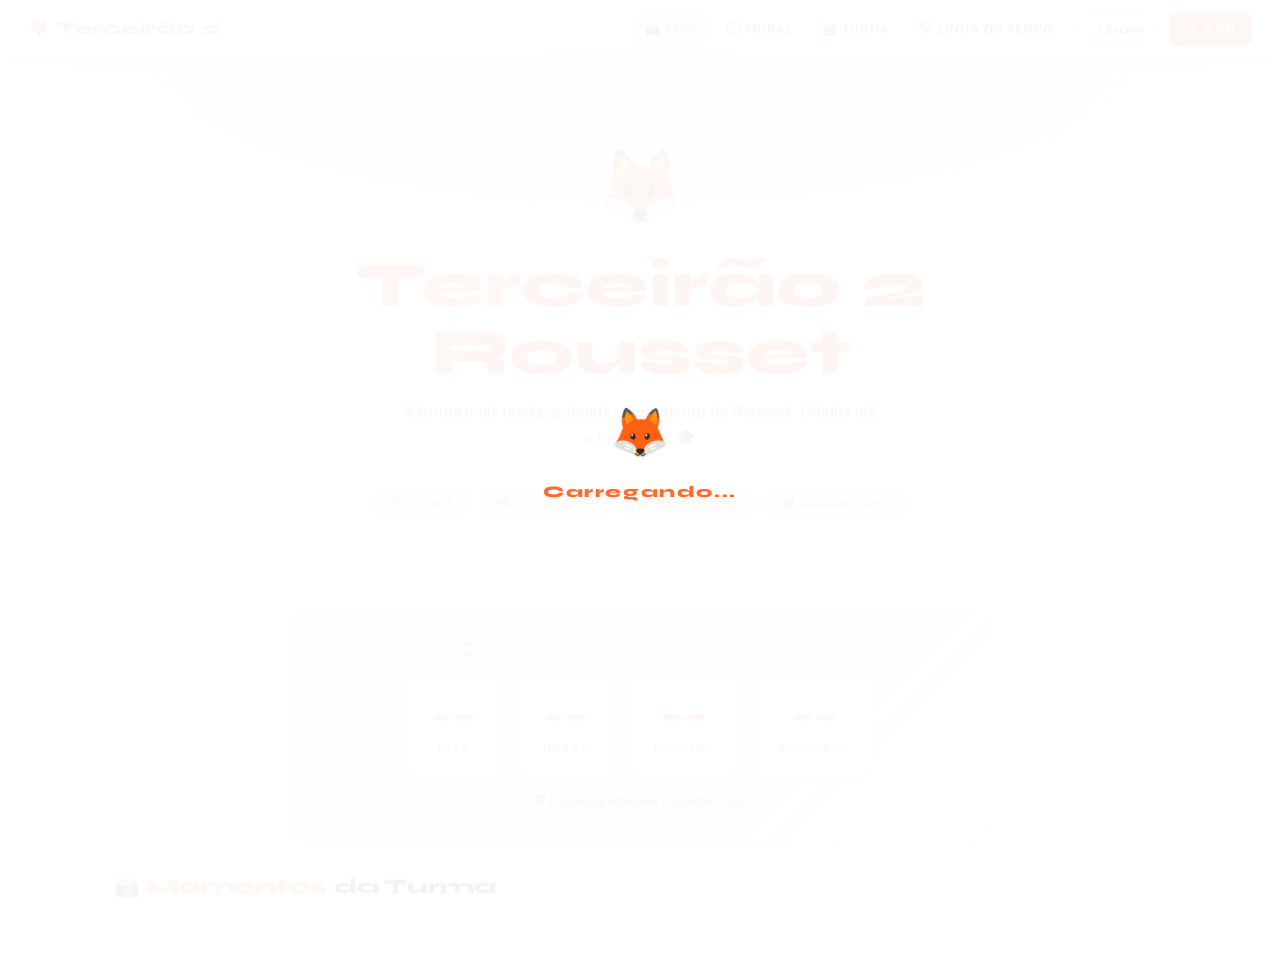
==== commit 88118b67: "1.5" ====
--- a/index.html
+++ b/index.html
@@ -47,7 +47,7 @@
       <span class="hero-tag">🔥 Unidos</span>
       <span class="hero-tag">🧠 Inteligentes</span>
       <span class="hero-tag">😂 Engraçados</span>
-      <span class="hero-tag">🦊 Raposa</span>
+      <span class="hero-tag">🦊 Os mais mídias</span>
     </div>
   </div>
   <div class="wrap" style="padding-top: 0;">
@@ -127,7 +127,7 @@
             <input type="password" id="adm-senha" placeholder="••••••" onkeydown="if(event.key==='Enter') admLogin()"/>
           </div>
           <button class="btn" onclick="admLogin()" style="width: 100%;justify-content: center;">Entrar no Painel</button>
-          <p class="hint">Senha padrão: <strong>rousset2025</strong></p>
+          <p class="hint"> <strong></strong></p>
         </div>
       </div>
     </div>
